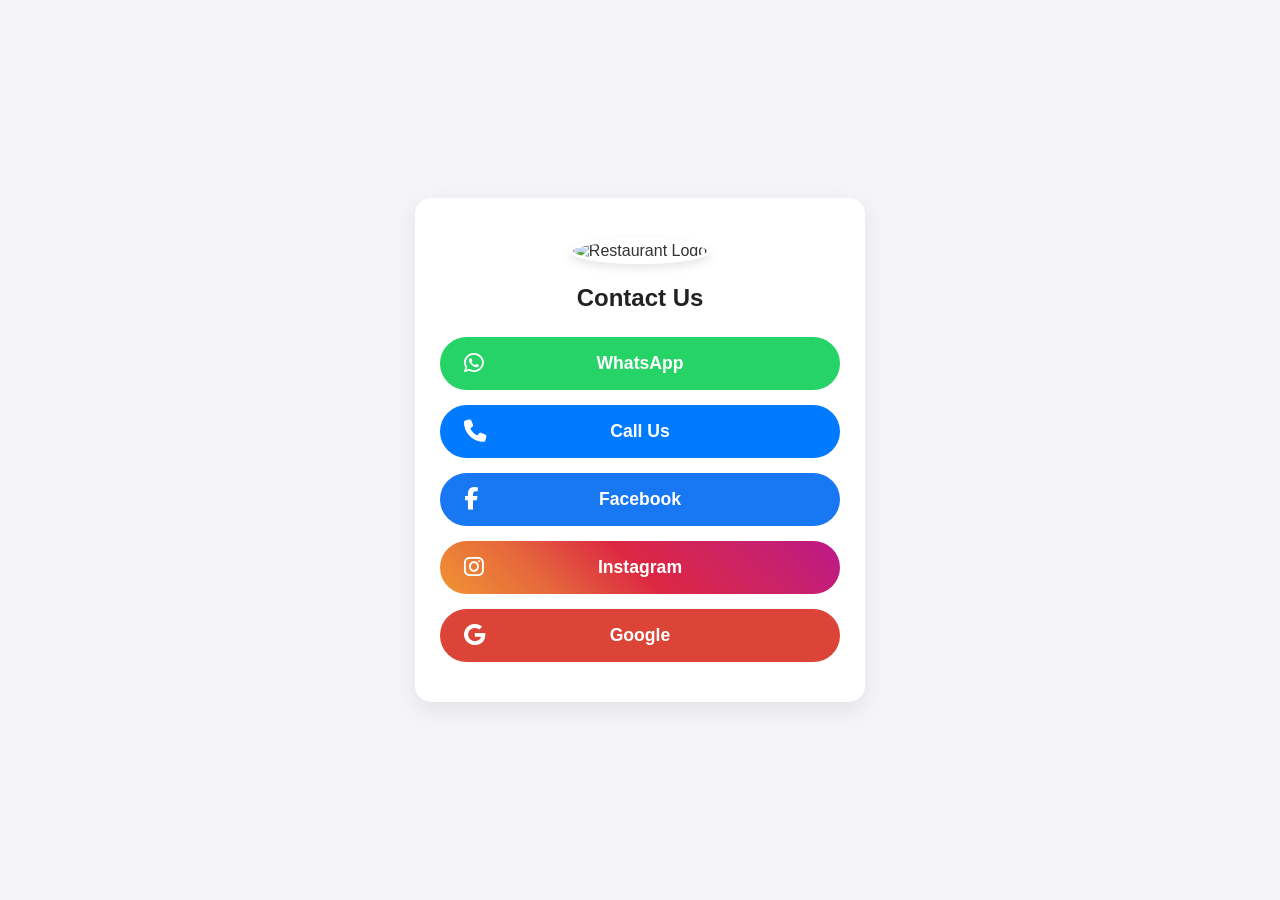
==== contact_page.html @ 35f5886e "Add files via upload" ====
<!DOCTYPE html>
<html lang="en">
<head>
    <meta charset="UTF-8">
    <meta name="viewport" content="width=device-width, initial-scale=1.0">
    <title>Contact Us</title>
    <!-- FontAwesome for Icons -->
    <link rel="stylesheet" href="https://cdnjs.cloudflare.com/ajax/libs/font-awesome/6.4.0/css/all.min.css">
    <style>
        :root {
            --bg-color: #f4f4f9;
            --card-bg: #ffffff;
            --text-main: #333333;
        }

        * {
            box-sizing: border-box;
            margin: 0;
            padding: 0;
        }

        body {
            font-family: 'Segoe UI', Tahoma, Geneva, Verdana, sans-serif;
            background-color: var(--bg-color);
            color: var(--text-main);
            display: flex;
            justify-content: center;
            align-items: center;
            min-height: 100vh;
            padding: 20px;
        }

        .container {
            background-color: var(--card-bg);
            width: 100%;
            max-width: 450px; /* Perfect width for a mobile-first look */
            padding: 40px 25px;
            border-radius: 16px;
            box-shadow: 0 8px 24px rgba(0, 0, 0, 0.08);
            text-align: center;
        }

        /* Logo Styling */
        .logo-container {
            margin-bottom: 20px;
        }

        .logo {
            width: 130px;
            height: 130px;
            border-radius: 50%; /* Makes the image round */
            object-fit: cover;
            border: 4px solid #fff;
            box-shadow: 0 4px 10px rgba(0,0,0,0.1);
        }

        .brand-name {
            font-size: 1.5rem;
            font-weight: 700;
            margin-bottom: 25px;
            color: #222;
        }

        /* Button Styling */
        .contact-links {
            display: flex;
            flex-direction: column;
            gap: 15px;
        }

        .btn {
            display: flex;
            align-items: center;
            justify-content: center;
            width: 100%;
            padding: 16px;
            border-radius: 50px;
            text-decoration: none;
            color: #fff;
            font-size: 1.1rem;
            font-weight: 600;
            transition: transform 0.2s ease, box-shadow 0.2s ease;
            position: relative;
        }

        .btn i {
            position: absolute;
            left: 24px;
            font-size: 1.4rem;
        }

        .btn:hover {
            transform: translateY(-3px);
            box-shadow: 0 6px 15px rgba(0, 0, 0, 0.2);
        }

        /* Brand Colors */
        .btn-whatsapp {
            background-color: #25D366;
        }

        .btn-phone {
            background-color: #007BFF;
        }

        .btn-facebook {
            background-color: #1877F2;
        }

        .btn-instagram {
            background: linear-gradient(45deg, #f09433 0%, #e6683c 25%, #dc2743 50%, #cc2366 75%, #bc1888 100%);
        }

        .btn-google {
            background-color: #DB4437;
        }

        /* Mobile Responsiveness */
        @media (max-width: 400px) {
            .btn {
                font-size: 1rem;
                padding: 14px;
            }
            .btn i {
                left: 20px;
                font-size: 1.2rem;
            }
        }
    </style>
</head>
<body>

    <div class="container">
        
        <!-- Logo Section -->
        <div class="logo-container">
            <!-- REPLACE 'your-logo-here.png' with your actual logo file name -->
            <img src="https://via.placeholder.com/150?text=Your+Logo" alt="Restaurant Logo" class="logo" id="brand-logo">
        </div>

        <h1 class="brand-name">Contact Us</h1>

        <!-- Links Section -->
        <div class="contact-links">
            
            <!-- WhatsApp (Replace 919876543210 with your number with country code) -->
            <a href="https://wa.me/919876543210" class="btn btn-whatsapp" target="_blank" rel="noopener noreferrer">
                <i class="fa-brands fa-whatsapp"></i> WhatsApp
            </a>

            <!-- Phone (Replace +919876543210 with your number) -->
            <a href="tel:+919876543210" class="btn btn-phone">
                <i class="fa-solid fa-phone"></i> Call Us
            </a>

            <!-- Facebook -->
            <a href="https://facebook.com/yourpage" class="btn btn-facebook" target="_blank" rel="noopener noreferrer">
                <i class="fa-brands fa-facebook-f"></i> Facebook
            </a>

            <!-- Instagram -->
            <a href="https://instagram.com/yourprofile" class="btn btn-instagram" target="_blank" rel="noopener noreferrer">
                <i class="fa-brands fa-instagram"></i> Instagram
            </a>

            <!-- Google Maps/Reviews -->
            <a href="https://g.page/yourbusiness" class="btn btn-google" target="_blank" rel="noopener noreferrer">
                <i class="fa-brands fa-google"></i> Google
            </a>

        </div>
    </div>

</body>
</html>
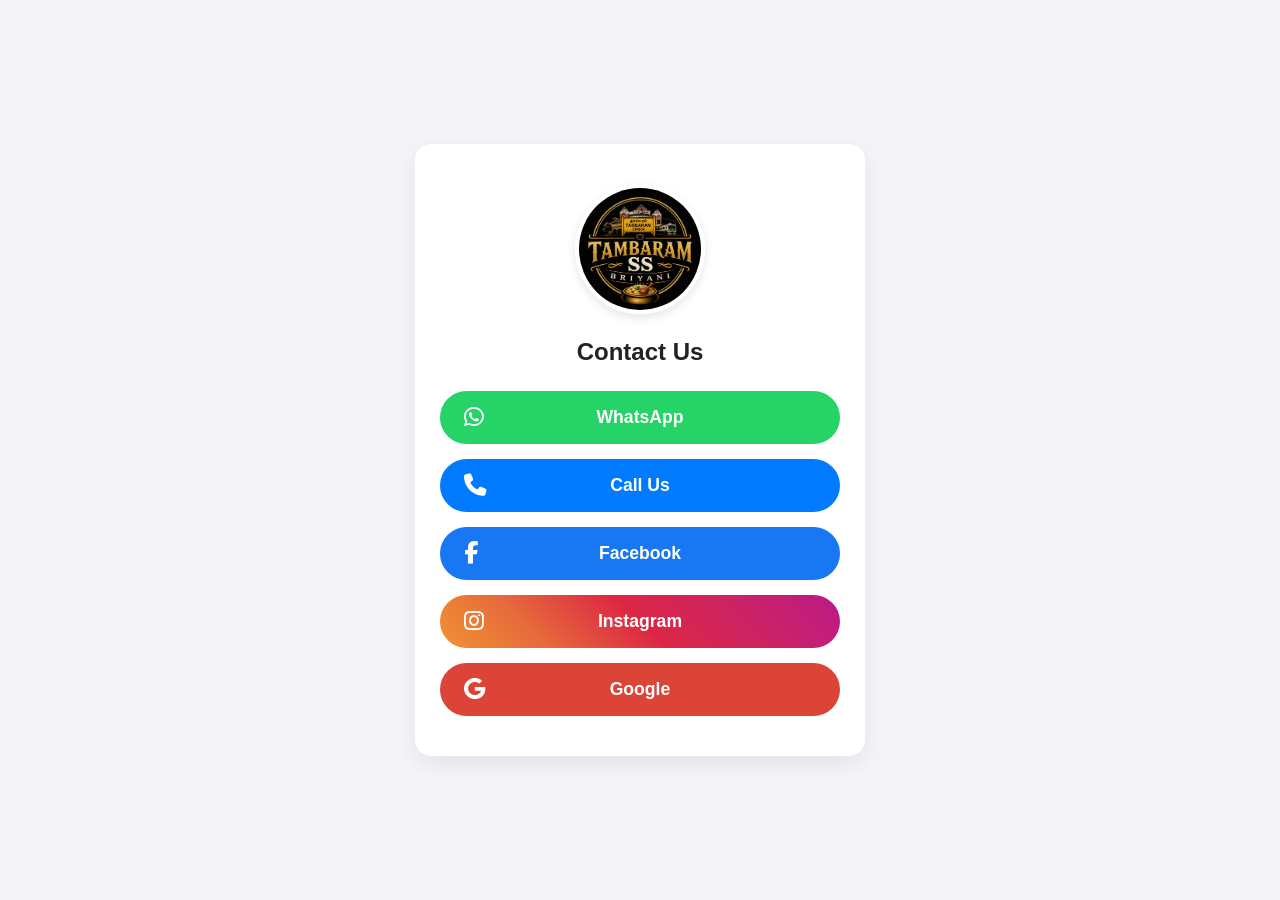
==== commit 6c9b92e8: "Update contact_page.html" ====
--- a/contact_page.html
+++ b/contact_page.html
@@ -135,7 +135,7 @@
         <!-- Logo Section -->
         <div class="logo-container">
             <!-- REPLACE 'your-logo-here.png' with your actual logo file name -->
-            <img src="https://via.placeholder.com/150?text=Your+Logo" alt="Restaurant Logo" class="logo" id="brand-logo">
+            <img src="https://sathyabama-est.github.io/SS_BIRIYANI/IMG-20260422-WA0003.jpg" alt="Restaurant Logo" class="logo" id="brand-logo">
         </div>
 
         <h1 class="brand-name">Contact Us</h1>
@@ -144,27 +144,27 @@
         <div class="contact-links">
             
             <!-- WhatsApp (Replace 919876543210 with your number with country code) -->
-            <a href="https://wa.me/919876543210" class="btn btn-whatsapp" target="_blank" rel="noopener noreferrer">
+            <a href="https://wa.me/9191765 50101" class="btn btn-whatsapp" target="_blank" rel="noopener noreferrer">
                 <i class="fa-brands fa-whatsapp"></i> WhatsApp
             </a>
 
             <!-- Phone (Replace +919876543210 with your number) -->
-            <a href="tel:+919876543210" class="btn btn-phone">
+            <a href="tel:+9191765 50101" class="btn btn-phone">
                 <i class="fa-solid fa-phone"></i> Call Us
             </a>
 
             <!-- Facebook -->
-            <a href="https://facebook.com/yourpage" class="btn btn-facebook" target="_blank" rel="noopener noreferrer">
+            <a href="https://www.facebook.com/share/19AnQDcRZu/" class="btn btn-facebook" target="_blank" rel="noopener noreferrer">
                 <i class="fa-brands fa-facebook-f"></i> Facebook
             </a>
 
             <!-- Instagram -->
-            <a href="https://instagram.com/yourprofile" class="btn btn-instagram" target="_blank" rel="noopener noreferrer">
+            <a href="https://www.instagram.com/tambaramssbiriyani?igsh=eDdidGhuNXQ0Znl4" class="btn btn-instagram" target="_blank" rel="noopener noreferrer">
                 <i class="fa-brands fa-instagram"></i> Instagram
             </a>
 
             <!-- Google Maps/Reviews -->
-            <a href="https://g.page/yourbusiness" class="btn btn-google" target="_blank" rel="noopener noreferrer">
+            <a href="TAMBARAM SS BIRYANI https://share.google/69QXXLUlcoWsjbEA2" class="btn btn-google" target="_blank" rel="noopener noreferrer">
                 <i class="fa-brands fa-google"></i> Google
             </a>
 
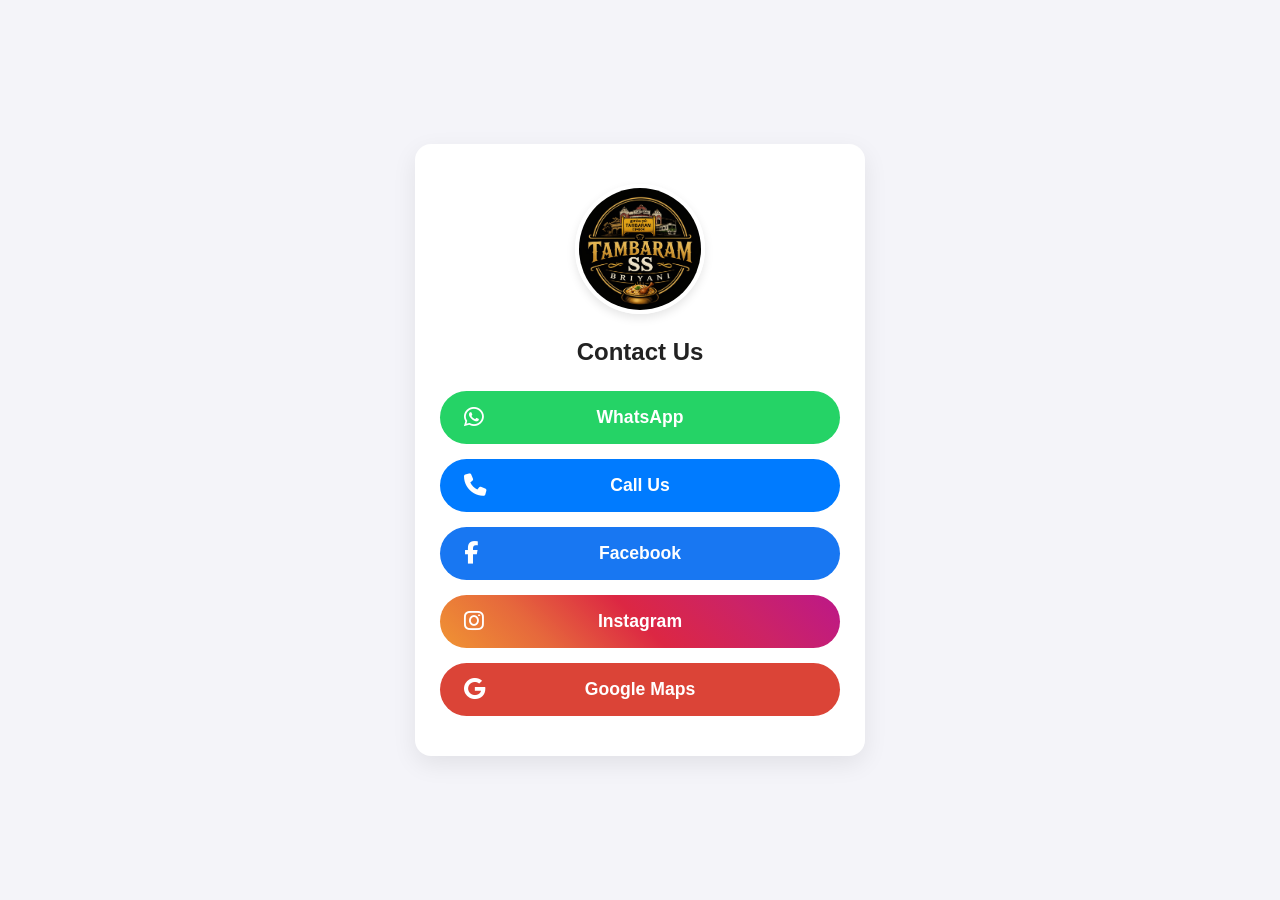
==== commit b25630a2: "Update contact_page.html" ====
--- a/contact_page.html
+++ b/contact_page.html
@@ -164,8 +164,8 @@
             </a>
 
             <!-- Google Maps/Reviews -->
-            <a href="TAMBARAM SS BIRYANI https://share.google/69QXXLUlcoWsjbEA2" class="btn btn-google" target="_blank" rel="noopener noreferrer">
-                <i class="fa-brands fa-google"></i> Google
+            <a href="https://share.google/SBzavCRe8ohSduCaH" class="btn btn-google" target="_blank" rel="noopener noreferrer">
+                <i class="fa-brands fa-google"></i> Google Maps
             </a>
 
         </div>
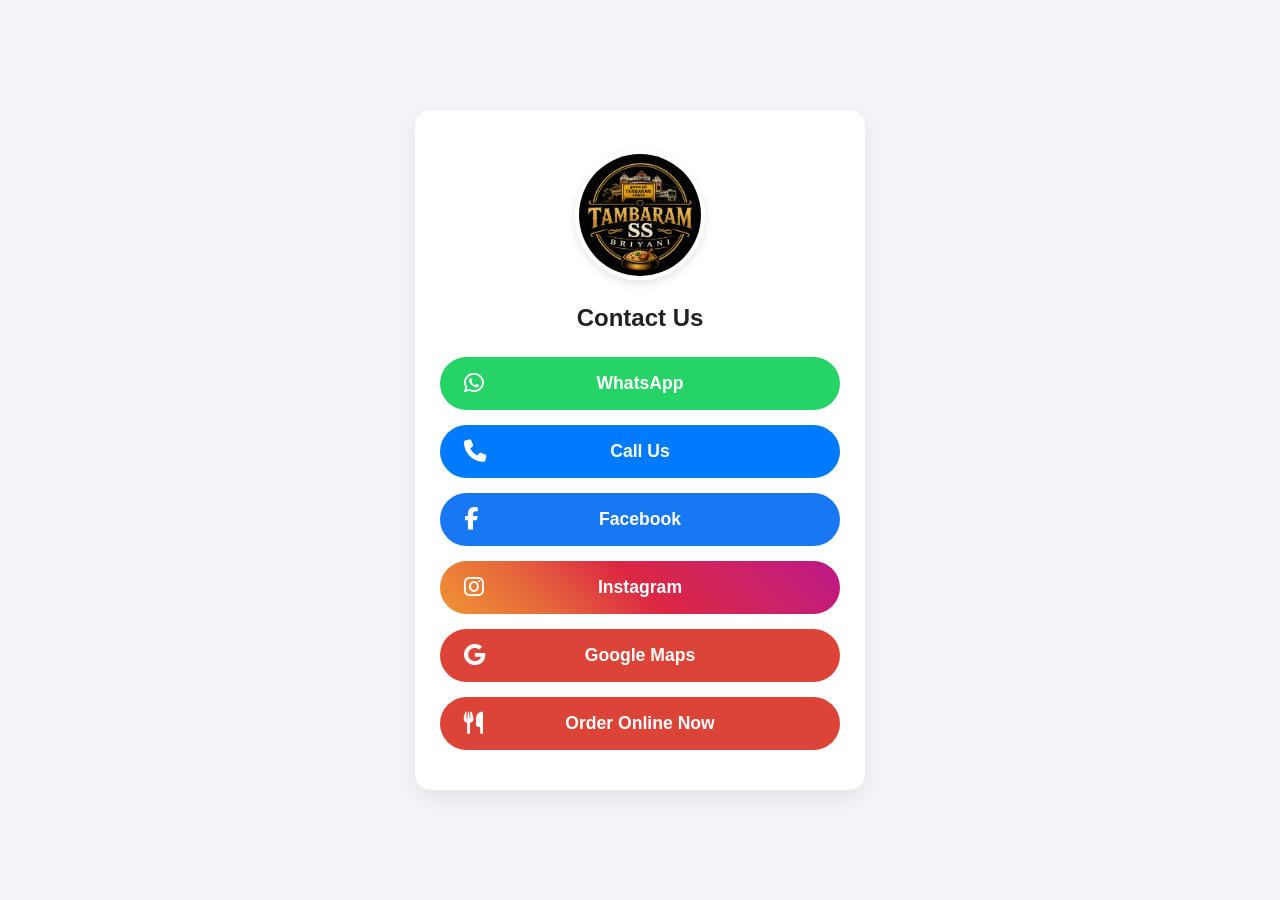
==== commit 7082ca80: "Update contact_page.html" ====
--- a/contact_page.html
+++ b/contact_page.html
@@ -167,6 +167,11 @@
             <a href="https://share.google/SBzavCRe8ohSduCaH" class="btn btn-google" target="_blank" rel="noopener noreferrer">
                 <i class="fa-brands fa-google"></i> Google Maps
             </a>
+            
+<!-- Order Online -->
+<a href="https://tambaramssbiryani.web.app" class="btn btn-google" target="_blank" rel="noopener noreferrer">
+    <i class="fa-solid fa-utensils"></i> Order Online Now
+</a>
 
         </div>
     </div>
